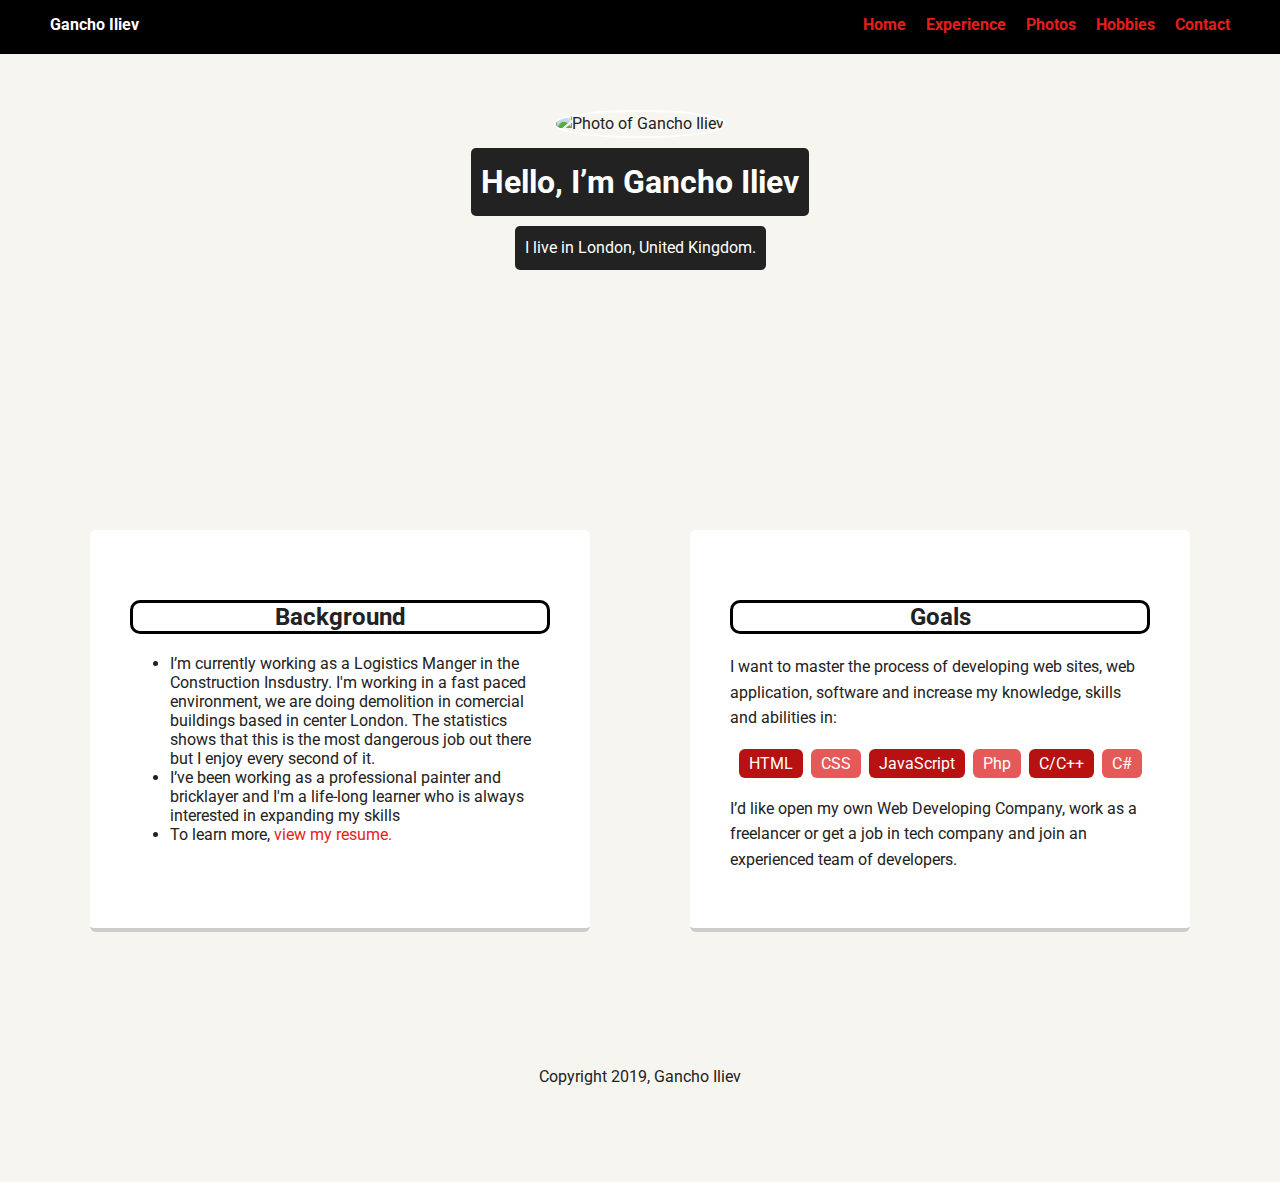
==== index.html @ 1ce1438d "Recent Update" ====
<!doctype html>
<html lang="en">
<head>
  <meta charset="utf-8">
  <title>Gancho Iliev's Profile</title>
  <meta name="viewport" content="width=device-width, initial-scale=1.0">
  <link rel="shortcut icon" type="image/x-icon" href="td.ico" />
  <link rel="stylesheet" href="styles.css">
  <link href="https://fonts.googleapis.com/css?family=Muli%7CRoboto:400,300,500,700,900" rel="stylesheet"></head>
  <body>

    <div class="main-nav">
        <ul class="nav">
          <li class="name">Gancho Iliev</li>
          <li><a href="index.html">Home</a></li>
          <li><a href="resume.html">Experience</a></li>
          <li><a href="gallery.html">Photos</a></li>
          <li><a href="hobbies.html">Hobbies</a></li>
          <li><a href="contact.html">Contact</a></li>
        </ul>
    </div>

    <header>
      <img src="images/me2.jpg" alt="Photo of Gancho Iliev" class="profile-image">
      <h1 class="tag name">Hello, I’m Gancho Iliev</h1> 
      <p class="tag location">I live in London, United Kingdom.</p>
    </header>

    <main class="flex">
      <div class="card">
        <h2 class="card-title">Background</h2>
        <ul>
          <li>I’m currently working as a Logistics Manger in the Construction Insdustry. I'm working in a fast paced environment, we are doing demolition in comercial buildings based in center London. The statistics shows that this is the most dangerous job out there but I enjoy every second of it.  </li>
          <li>I’ve been working as a professional painter and bricklayer and I'm a life-long learner who is always interested in expanding my skills</li>
          <li>To learn more, <a href="resume.html">view my resume.</a></li>
        </ul>
        
      </div> 

      <div class="card">
        <h2 class="card-title">Goals</h2>
        <p>I want to master the process of developing web sites, web application, software and increase my knowledge, skills and abilities in:</p>
        <ul class="skills">
          <li>HTML</li>
          <li>CSS</li>
          <li>JavaScript</li>
          <li>Php</li>
          <li>C/C++</li>
          <li>C#</li>

        </ul>
        <p>I’d like open my own Web Developing Company, work as a freelancer or get a job in tech company and join an experienced team of developers.</p>
      </div> 

    </main>
    <footer>
      <ul>
        <li><a href="https://twitter.com/Gancho" target="_blank" class="social twitter">Twitter</a></li>
        <li><a href="https://github.com/ganchoiliev" target="_blank" class="social github">Github</a></li>
      </ul>
      <p class="copyright">Copyright 2019, Gancho Iliev</p>
    </footer>
  </body>
  </html>
---- styles.css ----
/* Global Layout Set-up */
* { 
  box-sizing: border-box;
}
  
body {
  margin: 0;
  padding: 0;
  text-align: center;
  font-family: 'Roboto', sans-serif;
  color: #222;
  background: #f7f5f0; 
}
/* Link Styles */

a {
  text-decoration: none;
  color: #e71c1c;
}
a:hover {
  color: #f07b9f;
}

/* Section Styles */

.main-nav {
  width: 100%;
  background: #000;
  min-height: 30px;
  padding: 10px;
  position: fixed;
  text-align: center;
}
.nav {
  display: flex;
  justify-content: space-around;
  font-weight: 700;
  list-style-type: none;
  margin: 0 auto;
  padding: 0;
}
.nav .name {
  display: none;
  background: black;
}
.nav li {
  padding: 5px 10px 10px 10px;
}
.nav a {
  transition: all .5s;
}
.nav a:hover {
  color: #8d1616;
}

header {
  text-align: center;
  background: url('images/portland.jpg') no-repeat fixed center ;
  background-size: cover;
  overflow: hidden;
  padding-top: 60px;
}
header {
  line-height: 1.5;
}
header .profile-image {
  margin-top: 50px;
  width: 150px;
  height: 150px;
  border-radius: 48%;
  border: 2px solid #fff;
  transition: all .5s;
}
header .profile-image:hover {
  transform: scale(1.2) rotate(380deg);
}
.tag {
  padding: 10px;
  border-radius: 5px;
  display: table;
  margin: 10px auto;
} 
.location {
  background-color: #222;
  color: white;
}
.name {
  background-color: #222;
  color: white;
}
.card {
  margin: 30px;
  padding: 20px 40px 40px;
  max-width: 500px;
  text-align: left;
  background: #fff;
  border-bottom: 4px solid #ccc;
  border-radius: 6px;
}
.card:hover {
  border-color: #ff6c6c;
}

ul.skills {
  padding: 0;
  text-align: center;
}

.skills li {
  border-radius: 6px;
  display: inline-block;
  background: #e55959;
  color: white;
  padding: 5px 10px;
  margin: 2px;
}

.skills li:nth-child(odd) {
  background: #b81111;
}

.resume li {
   padding: 0;
  text-align: left;
}
footer {
  width: 100%;
  min-height: 30px;
  padding: 20px 0 40px 20px;
}

footer .copyright {
  top: -8px;
  margin-right: 20px;
  font-size: .75em;
}

footer ul {
  list-style-type: none;
  margin: 0;
  padding: 0;
}

footer ul li {
  display: inline-block;
}

a.social {
  display: inline-block;
  text-indent: -9999px;
  margin-left: 5px;
  width: 30px;
  height: 30px;
  background-size: 30px 30px;
  opacity: .5;
  transition: all .25s;
}
a.twitter {
  background-image: url(images/twitter.svg);
}
a.linkedin {
  background-image: url(images/linkedin.svg);
}
a.github {
  background-image: url(images/github.svg);
}
a.social:hover {
  opacity: 1;
}
.clearfix {
  clear: both;
}

/* Styles for larger screens */
@media screen and (min-width: 720px) {
  
  .flex {
      display: flex;
      max-width: 1200px;
      justify-content: space-around;
      margin: 0 auto;
  }

  header {
    min-height: 450px;
  }

  .nav {
    max-width: 1200px;
  }

  .nav .name {
    display: block;
    margin-right: auto;
    color: white;
  }

  main {
    padding-top: 50px;
  }

  main p {
    line-height: 1.6em;
  }

  footer {
    font-size: 1.3em;
    max-width: 1200px;
    margin: 40px auto;
  }

}

h3 {
    color: Red;
    letter-spacing: .5px;
}

.card-title {
    text-align: center;
    border: solid black 3px;
    border-radius: 10px;
    margin-top: 50px;
    
}

.section-title {
  text-transform: uppercase;
  text-align: left;
  margin: 3px;
  padding-left: 5px;
}

/* Gallery */
div.gallery {
  margin: 5px;
  border: 1px solid #fff;
  width: 320px;
}

div.gallery:hover {
  border: 1px solid #8d1616;
}

div.gallery img {
  width: 300px;
  height: 300px;
}

div.desc {
  padding: 2px;
  text-align: center;
}

/* Contact form*/
input[type=text], select, textarea {
  width: 100%;
  padding: 10px;
  border: 2px solid #8d1616; 
  border-radius: 4px; 
  box-sizing: border-box; 
  margin-top: 4px;
  margin-bottom: 16px; 
  resize: vertical;
}
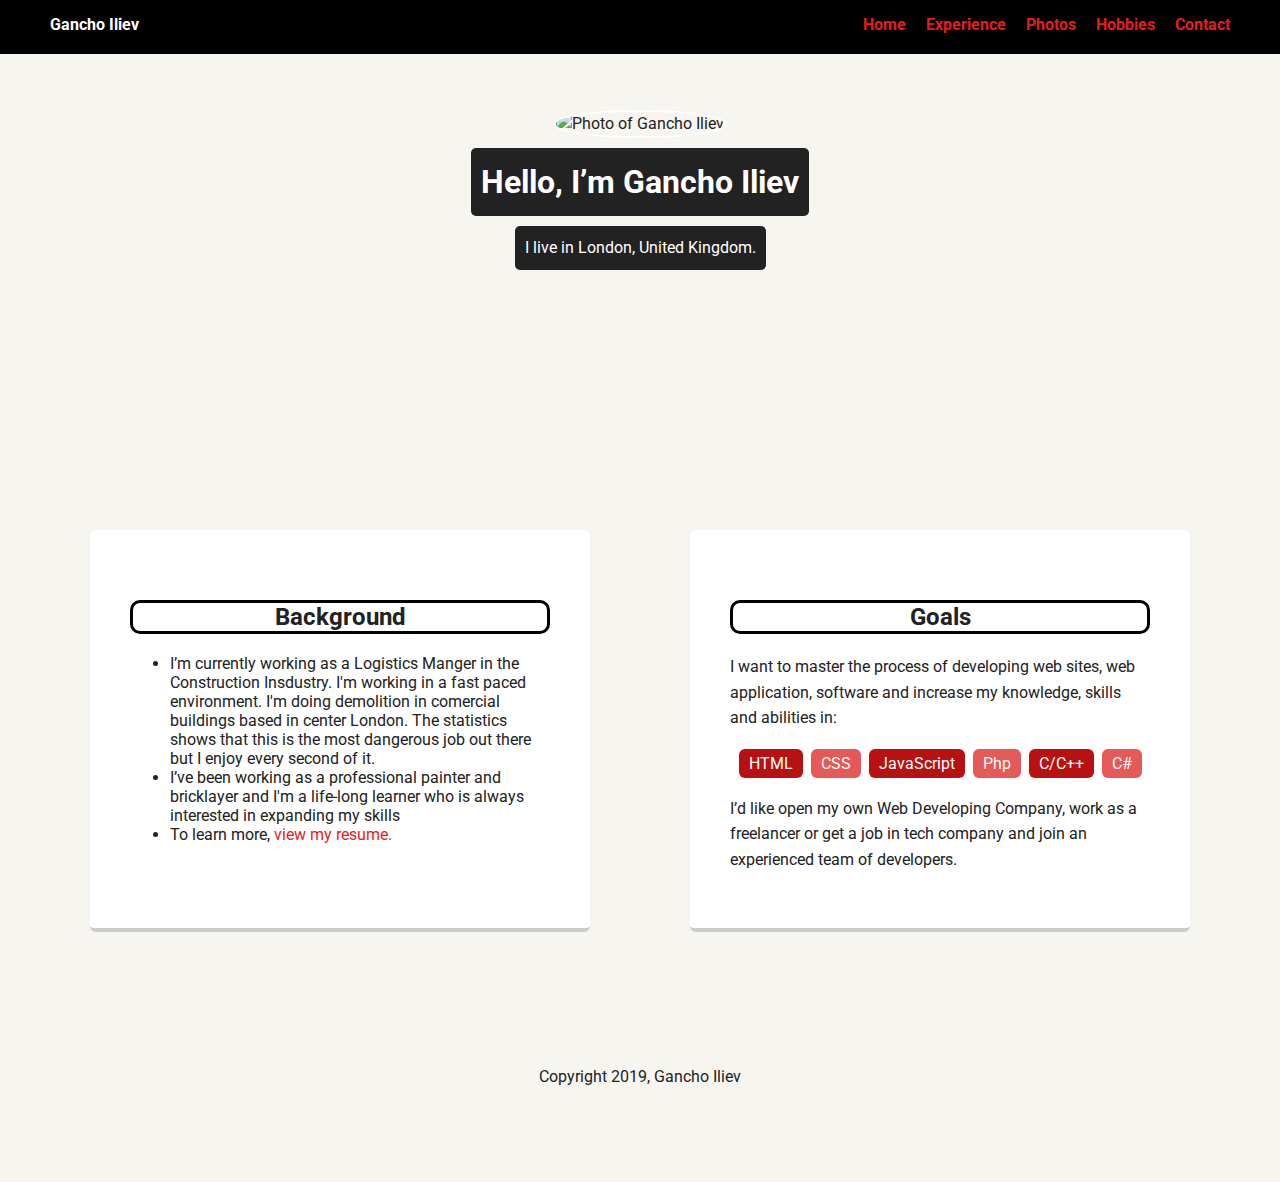
==== commit fb54e93d: "Update index.html" ====
--- a/index.html
+++ b/index.html
@@ -30,7 +30,7 @@
       <div class="card">
         <h2 class="card-title">Background</h2>
         <ul>
-          <li>I’m currently working as a Logistics Manger in the Construction Insdustry. I'm working in a fast paced environment, we are doing demolition in comercial buildings based in center London. The statistics shows that this is the most dangerous job out there but I enjoy every second of it.  </li>
+          <li>I’m currently working as a Logistics Manger in the Construction Insdustry. I'm working in a fast paced environment. I'm doing demolition in comercial buildings based in center London. The statistics shows that this is the most dangerous job out there but I enjoy every second of it.  </li>
           <li>I’ve been working as a professional painter and bricklayer and I'm a life-long learner who is always interested in expanding my skills</li>
           <li>To learn more, <a href="resume.html">view my resume.</a></li>
         </ul>
